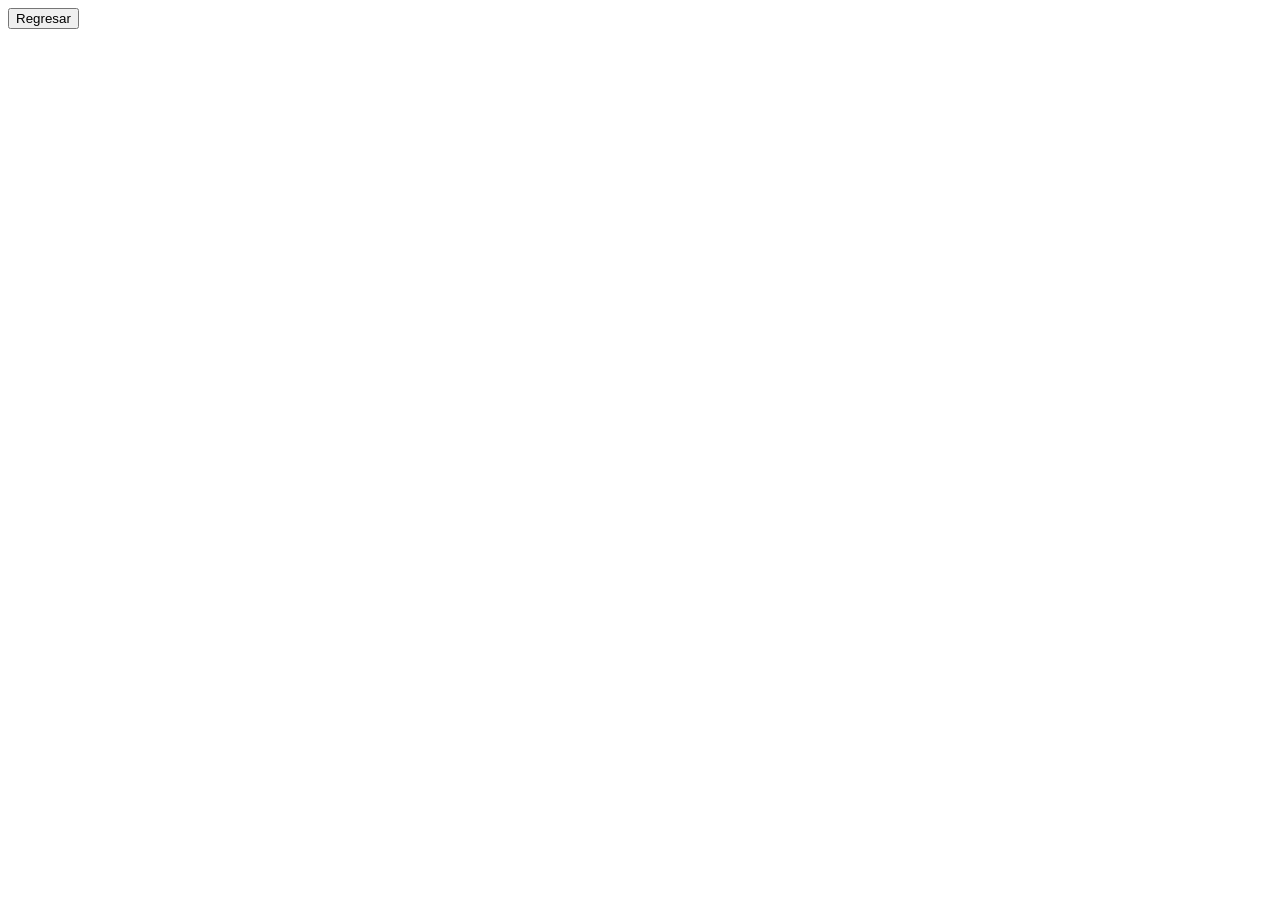
==== canvas/canvas.html @ 80afe83c "feat: Agregar páginas e index" ====
<!DOCTYPE html>
<html lang="en">
<head>
    <meta charset="UTF-8">
    <meta name="viewport" content="width=device-width, initial-scale=1.0">
    <title>canva</title>

    <script>
        function regresar() {
            window.location.href = '../index.html';
        }
    </script>

</head>
<body>
    <button onclick="regresar()">Regresar</button>
</body>
</html>
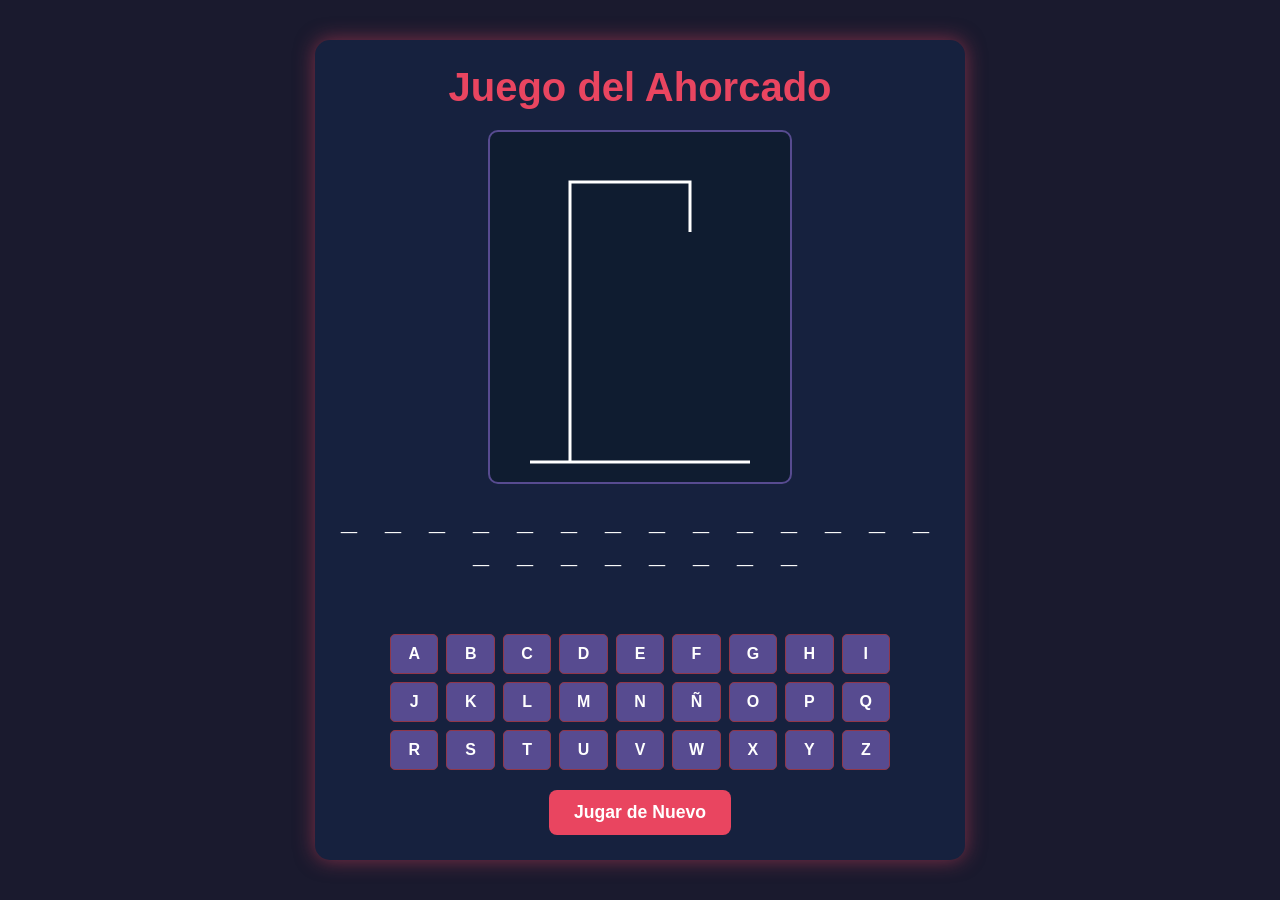
==== commit 4061d9e9: "feat: Implementar Juego en HTML" ====
--- a/canvas/canvas.html
+++ b/canvas/canvas.html
@@ -1,18 +1,21 @@
 <!DOCTYPE html>
-<html lang="en">
+<html lang="es">
 <head>
     <meta charset="UTF-8">
     <meta name="viewport" content="width=device-width, initial-scale=1.0">
-    <title>canva</title>
-
-    <script>
-        function regresar() {
-            window.location.href = '../index.html';
-        }
-    </script>
-
+    <title>Juego del Ahorcado</title>
+    <link rel="stylesheet" href="../styles/styles.css">
 </head>
 <body>
-    <button onclick="regresar()">Regresar</button>
+    <div id="main-container">
+        <h1>Juego del Ahorcado</h1>
+        <canvas id="hangman-canvas" width="300" height="350"></canvas>
+        <div id="contenedor-palabras"></div>
+        <div id="mensaje-contenedor"></div>
+        <div id="tecla-contenedor"></div>
+        <button id="reset-button">Jugar de Nuevo</button>
+    </div>
+
+    <script type="module" src="../javaScript/funcionalidad.js"></script>
 </body>
 </html>
--- a/styles/styles.css
+++ b/styles/styles.css
@@ -0,0 +1,149 @@
+
+
+.body-index {
+            display: flex;
+            justify-content: center;
+            align-items: center;
+            height: 100vh;
+            background-color: #1a1a2e;
+            font-family: Arial, sans-serif;
+        }
+
+.button {
+            padding: 15px 30px;
+            font-size: 18px;
+            cursor: pointer;
+            border: 2px solid #c73866;
+            background-color: #16213e;
+            color: #e94560;
+            margin: 0 20px;
+            border-radius: 8px;
+            transition: all 0.3s ease;
+}
+        button:hover {
+            background-color: #c73866;
+            color: #fff;
+        }
+
+:root {
+    --cfondo-cont: #16213e;
+    --c-primario: #e94560;
+    --c-secundario: #c73866;
+    --c-morado: #574b90;
+    --ctexto-prin: #ffffff;
+    --tletra-titulo: 2.5rem;
+    --tletra-palabra: 1.8rem;
+    --tletra-botones: 1rem;
+    --tletra-mensajes: 1.2rem;
+    --tletra-reinicio: 1.1rem;
+}
+
+body {
+    display: flex;
+    justify-content: center;
+    align-items: center;
+    min-height: 100vh;
+    background-color: #1a1a2e;
+    font-family: 'Segoe UI', Tahoma, Geneva, Verdana, sans-serif;
+    margin: 0;
+    padding: 20px;
+    box-sizing: border-box;
+}
+
+#main-container {
+    display: flex;
+    flex-direction: column;
+    align-items: center;
+    gap: 20px;
+    padding: 25px;
+    background-color: var(--cfondo-cont);
+    border-radius: 15px;
+    box-shadow: 0 0 20px rgba(233, 69, 96, 0.5);
+    width: 100%;
+    max-width: 600px;
+}
+
+h1 {
+    color: var(--c-primario);
+    margin: 0;
+    font-size: var(--tletra-titulo);
+    text-align: center;
+}
+
+#hangman-canvas {
+    border: 2px solid var(--c-morado);
+    border-radius: 10px;
+    background-color: #0f1c30;
+}
+
+#contenedor-palabras {
+    letter-spacing: 10px;
+    color: var(--ctexto-prin);
+    height: 50px;
+    font-size: var(--tletra-palabra);
+    font-weight: bold;
+    text-align: center;
+}
+
+#tecla-contenedor {
+    display: grid;
+    grid-template-columns: repeat(auto-fit, minmax(45px, 1fr));
+    gap: 8px;
+    width: 100%;
+    max-width: 500px;
+}
+
+.key-button {
+    padding: 10px;
+    border-radius: 5px;
+    border: 1px solid #903749;
+    background-color: var(--c-morado);
+    color: var(--ctexto-prin);
+    cursor: pointer;
+    transition: background-color 0.2s, transform 0.2s;
+    font-size: var(--tletra-botones);
+    font-weight: bold;
+}
+
+.key-button:hover:not(:disabled) {
+    background-color: var(--c-secundario);
+    transform: scale(1.1);
+}
+
+.key-button:disabled {
+    background-color: #3a2d3f;
+    color: #6a6a6a;
+    cursor: not-allowed;
+    border-color: #3a2d3f;
+}
+
+#mensaje-contenedor {
+    height: 40px;
+    font-weight: bold;
+    font-size: var(--tletra-mensajes);
+    text-align: center;
+}
+
+#mensaje-contenedor.win {
+    color: #4caf50;
+}
+
+#mensaje-contenedor.loss {
+    color: var(--c-primario);
+}
+
+#reset-button {
+    padding: 12px 25px;
+    border-radius: 8px;
+    border: none;
+    background-color: var(--c-primario);
+    color: white;
+    cursor: pointer;
+    transition: background-color 0.3s;
+    font-size: var(--tletra-reinicio);
+    font-weight: bold;
+}
+
+#reset-button:hover {
+    background-color: var(--c-secundario);
+}
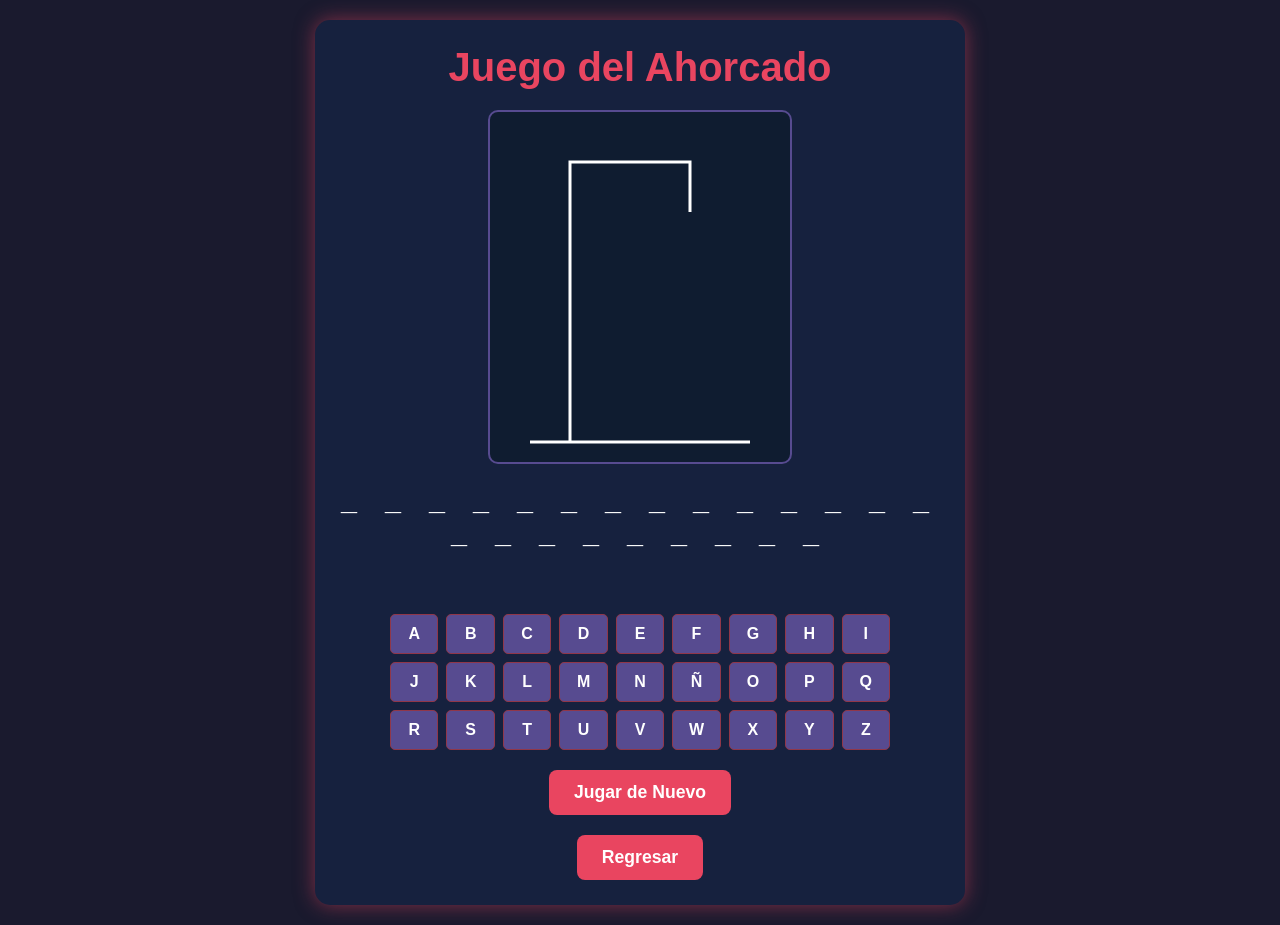
==== commit 345ce67d: "fix: Se corrigieron errores e implementaron mejoras" ====
--- a/canvas/canvas.html
+++ b/canvas/canvas.html
@@ -5,6 +5,11 @@
     <meta name="viewport" content="width=device-width, initial-scale=1.0">
     <title>Juego del Ahorcado</title>
     <link rel="stylesheet" href="../styles/styles.css">
+    <script>
+        function volver() {
+            window.location.href = '../index.html';
+        }
+    </script>
 </head>
 <body>
     <div id="main-container">
@@ -14,6 +19,7 @@
         <div id="mensaje-contenedor"></div>
         <div id="tecla-contenedor"></div>
         <button id="reset-button">Jugar de Nuevo</button>
+        <button class="button-back" onclick=volver()>Regresar</button>
     </div>
 
     <script type="module" src="../javaScript/funcionalidad.js"></script>
--- a/styles/styles.css
+++ b/styles/styles.css
@@ -1,29 +1,49 @@
-
-
 .body-index {
-            display: flex;
-            justify-content: center;
-            align-items: center;
-            height: 100vh;
-            background-color: #1a1a2e;
-            font-family: Arial, sans-serif;
-        }
+    display: flex;
+    justify-content: center;
+    align-items: center;
+    height: 100vh;
+    background-color: #1a1a2e;
+    font-family: Arial, sans-serif;
+    flex-direction: column;
+}
 
 .button {
-            padding: 15px 30px;
-            font-size: 18px;
-            cursor: pointer;
-            border: 2px solid #c73866;
-            background-color: #16213e;
-            color: #e94560;
-            margin: 0 20px;
-            border-radius: 8px;
-            transition: all 0.3s ease;
+    padding: 15px 30px;
+    font-size: 18px;
+    cursor: pointer;
+    border: 2px solid #c73866;
+    background-color: #16213e;
+    color: #e94560;
+    margin: 0 20px;
+    border-radius: 8px;
+    transition: all 0.3s ease;
 }
-        button:hover {
-            background-color: #c73866;
-            color: #fff;
-        }
+
+button:hover {
+    background-color: #c73866;
+    color: #fff;
+}
+
+.button-back {
+    padding: 12px 25px;
+    border-radius: 8px;
+    border: none;
+    background-color: var(--c-primario);
+    color: white;
+    cursor: pointer;
+    transition: background-color 0.3s;
+    font-size: var(--tletra-reinicio);
+    font-weight: bold;
+}
+
+.h1-index {
+    color: var(--c-primario);
+    margin: 0;
+    font-size: var(--tletra-titulo);
+    text-align: center;
+    margin-bottom: 40px;
+}
 
 :root {
     --cfondo-cont: #16213e;
